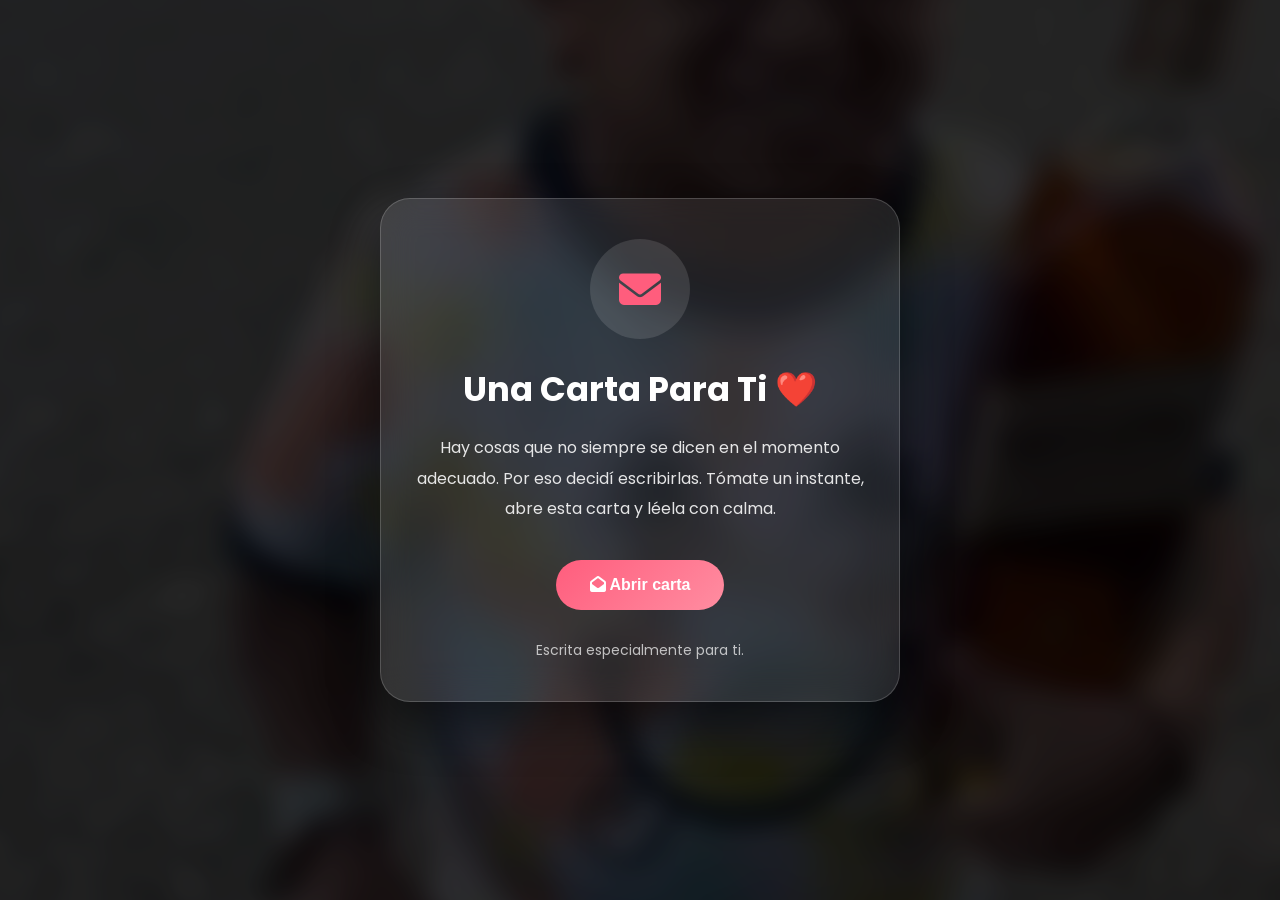
==== carta.html @ 8106d43e "Create carta.html" ====
<!DOCTYPE html>
<html lang="es">

<head>

<meta charset="UTF-8">

<meta name="viewport" content="width=device-width, initial-scale=1.0">

<title>Una Carta Para Ti ❤️</title>

<link rel="icon" href="assets/icono.png">

<link rel="preconnect" href="https://fonts.googleapis.com">

<link rel="preconnect" href="https://fonts.gstatic.com" crossorigin>

<link href="https://fonts.googleapis.com/css2?family=Poppins:wght@300;400;500;600&family=Caveat:wght@400;500;600;700&display=swap" rel="stylesheet">

<link rel="stylesheet" href="https://cdnjs.cloudflare.com/ajax/libs/font-awesome/6.7.2/css/all.min.css">

<style>

*{

margin:0;

padding:0;

box-sizing:border-box;

}

body{

font-family:'Poppins',sans-serif;

background:#111;

min-height:100vh;

display:flex;

justify-content:center;

align-items:center;

padding:40px 20px;

overflow-y:auto;

position:relative;

}

/* Fondo */

body::before{

content:"";

position:fixed;

inset:0;

background:url("assets/JORGITOBOTELLA.jpg") center center/cover no-repeat;

filter:blur(12px) brightness(.28);

transform:scale(1.08);

z-index:-2;

}

body::after{

content:"";

position:fixed;

inset:0;

background:rgba(0,0,0,.25);

z-index:-1;

}

/* Contenedor */

.container{

width:100%;

display:flex;

justify-content:center;

}

/* Sobre */

.envelope{

width:100%;

max-width:520px;

background:rgba(255,255,255,.10);

backdrop-filter:blur(18px);

border:1px solid rgba(255,255,255,.18);

border-radius:30px;

padding:40px 30px;

box-shadow:0 20px 50px rgba(0,0,0,.45);

text-align:center;

}

/* Icono */

.icon{

width:100px;

height:100px;

margin:auto;

border-radius:50%;

display:flex;

justify-content:center;

align-items:center;

background:rgba(255,255,255,.12);

font-size:42px;

color:#ff5d7d;

animation:float 3s ease-in-out infinite;

}

/* Título */

h1{

margin-top:25px;

font-size:34px;

color:white;

}

/* Texto */

.subtitle{

margin-top:18px;

line-height:1.9;

color:rgba(255,255,255,.88);

}

/* Botón */

button{

margin-top:35px;

border:none;

padding:16px 34px;

border-radius:40px;

background:linear-gradient(135deg,#ff5d7d,#ff8da1);

color:white;

font-size:16px;

font-weight:600;

cursor:pointer;

transition:.3s;

}

button:hover{

transform:translateY(-4px);

box-shadow:0 10px 25px rgba(255,93,125,.35);

}

/* Pie */

.footer{

margin-top:30px;

font-size:14px;

opacity:.7;

color:white;

}

/* Responsive */

@media(max-width:600px){

.envelope{

padding:30px 22px;

}

h1{

font-size:28px;

}

.subtitle{

font-size:15px;

line-height:1.8;

}

button{

width:100%;

}

}

/* Animación */

@keyframes float{

0%{

transform:translateY(0);

}

50%{

transform:translateY(-10px);

}

100%{

transform:translateY(0);

}

}

/*=========================
        CARTA
=========================*/

.letter{

    position:fixed;

    inset:0;

    display:none;

    justify-content:center;

    align-items:center;

    padding:30px;

    background:rgba(0,0,0,.45);

    backdrop-filter:blur(8px);

    z-index:100;

}

/* Papel */

.paper{

    width:min(850px,95%);

    max-height:90vh;

    overflow-y:auto;

    background:#fdf8ee;

    color:#444;

    border-radius:18px;

    padding:50px;

    box-shadow:0 25px 60px rgba(0,0,0,.45);

    animation:paperAppear .8s;

}

/* Cabecera */

.paper-header{

    text-align:center;

    font-family:'Caveat',cursive;

    font-size:42px;

    color:#d84c6f;

    margin-bottom:40px;

}

/* Texto */

.paper-body{

    font-family:'Caveat',cursive;

    font-size:34px;

    line-height:1.9;

    min-height:300px;

    white-space:pre-wrap;

}

/* Firma */

.signature{

    margin-top:50px;

    text-align:right;

    font-family:'Caveat',cursive;

}

.signature h3{

    font-size:38px;

    color:#c94b6a;

}

.signature span{

    display:block;

    margin-top:10px;

    font-size:24px;

    color:#777;

}

/* Scroll bonito */

.paper::-webkit-scrollbar{

    width:8px;

}

.paper::-webkit-scrollbar-thumb{

    background:#d6c4aa;

    border-radius:20px;

}

/* Responsive */

@media(max-width:600px){

.paper{

    padding:30px;

}

.paper-header{

    font-size:34px;

}

.paper-body{

    font-size:28px;

    line-height:1.8;

}

.signature h3{

    font-size:32px;

}

.signature span{

    font-size:20px;

}

}

/* Animación */

@keyframes paperAppear{

0%{

opacity:0;

transform:scale(.9) translateY(40px);

}

100%{

opacity:1;

transform:scale(1) translateY(0);

}

}

.signature h3,
.signature span{

opacity:0;

}

</style>

</head>

<body>

<div class="container">

<div class="envelope">

<div class="icon">

<i class="fa-solid fa-envelope"></i>

</div>

<h1>

Una Carta Para Ti ❤️

</h1>

<p class="subtitle">

Hay cosas que no siempre se dicen en el momento adecuado.

Por eso decidí escribirlas.

Tómate un instante, abre esta carta y léela con calma.

</p>

<button id="openLetter">

<i class="fa-solid fa-envelope-open"></i>

Abrir carta

</button>

<div class="footer">

Escrita especialmente para ti.

</div>

</div>

</div>
<!-- CARTA -->

<div class="letter" id="letter">

    <div class="paper">

        <div class="paper-header">

            ❤️ Para ti ❤️

        </div>

        <div class="paper-body">

            <p id="typing"></p>

        </div>

        <div class="signature">

            <h3 id="firma"></h3>

            <span id="fecha"></span>

        </div>

    </div>

</div>

<script>

//=============================
// ELEMENTOS
//=============================

const envelope = document.querySelector(".envelope");

const openButton = document.getElementById("openLetter");

const letter = document.getElementById("letter");

const typing = document.getElementById("typing");

const firma = document.getElementById("firma");

const fecha = document.getElementById("fecha");


//=============================
// TU CARTA
//=============================

const texto = `

Querida ❤️,

Aquí puedes escribir todo lo que quieras.

No importa si es una carta larga o corta.

Cada palabra aparecerá poco a poco, como si la estuvieras escribiendo en ese mismo instante.

Puedes dejar párrafos en blanco.

Puedes contar recuerdos.

Puedes agradecer.

Puedes decir lo que sientes.

Y hacer que este sea el rincón más especial de todo el proyecto.

`;

let indice = 0;


//=============================
// EFECTO MÁQUINA DE ESCRIBIR
//=============================

function escribir(){

    if(indice < texto.length){

        typing.textContent += texto.charAt(indice);

        indice++;

        setTimeout(escribir,25);

    }else{

        mostrarFirma();

    }

}


//=============================
// FIRMA
//=============================

function mostrarFirma(){

    firma.style.opacity="0";

    fecha.style.opacity="0";

    firma.textContent="Con todo mi cariño,\nByron ❤️";

    fecha.textContent="Julio 2026";

    setTimeout(()=>{

        firma.style.transition=".8s";

        firma.style.opacity="1";

    },400);

    setTimeout(()=>{

        fecha.style.transition=".8s";

        fecha.style.opacity="1";

    },1200);

}


//=============================
// ABRIR CARTA
//=============================

openButton.onclick=()=>{

    envelope.style.display="none";

    letter.style.display="flex";

    escribir();

}

</script>
</body>
</html>
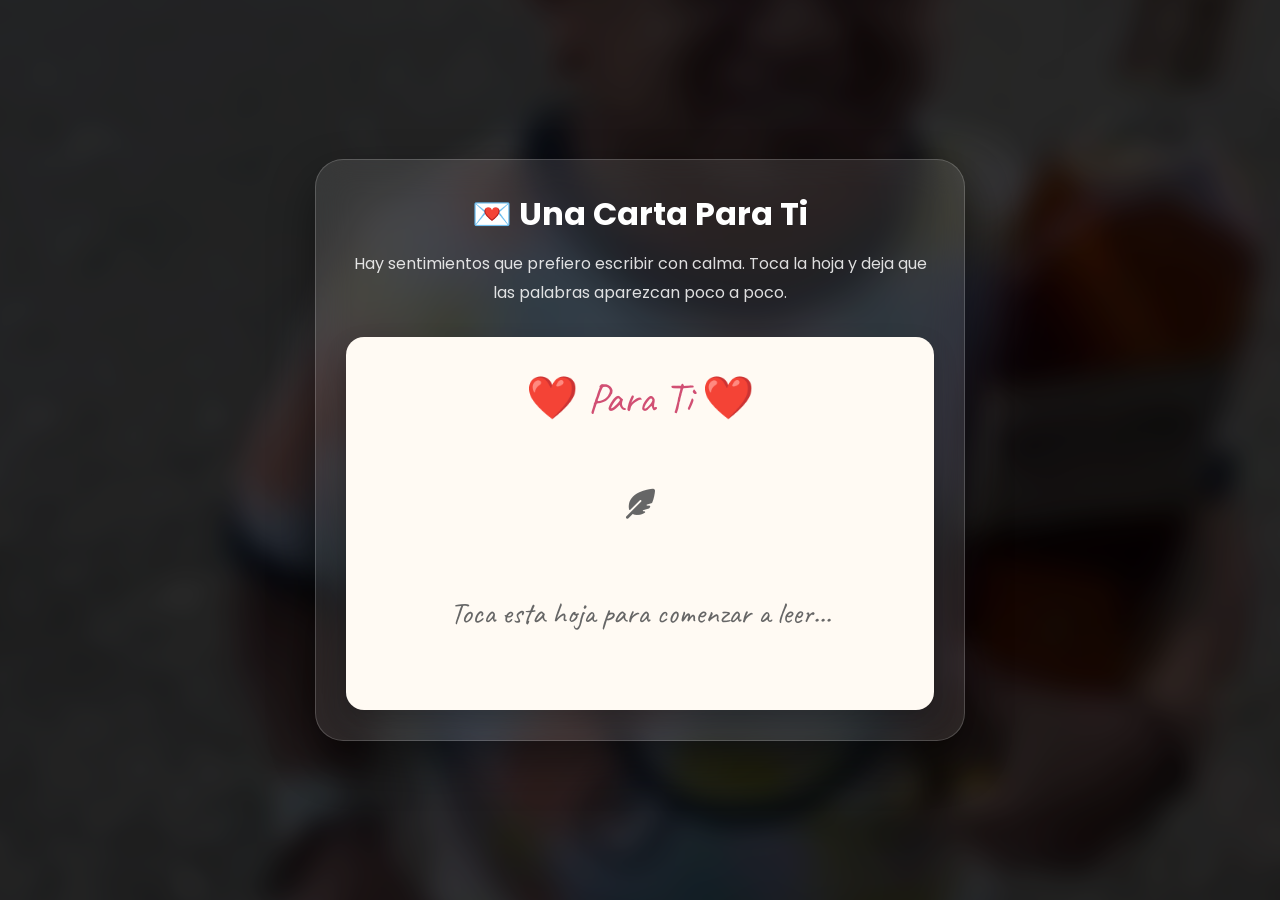
==== commit 84df4983: "Update carta.html" ====
--- a/carta.html
+++ b/carta.html
@@ -5,19 +5,26 @@
 
 <meta charset="UTF-8">
 
-<meta name="viewport" content="width=device-width, initial-scale=1.0">
+<meta name="viewport"
+content="width=device-width, initial-scale=1.0">
 
 <title>Una Carta Para Ti ❤️</title>
 
-<link rel="icon" href="assets/icono.png">
-
-<link rel="preconnect" href="https://fonts.googleapis.com">
-
-<link rel="preconnect" href="https://fonts.gstatic.com" crossorigin>
-
-<link href="https://fonts.googleapis.com/css2?family=Poppins:wght@300;400;500;600&family=Caveat:wght@400;500;600;700&display=swap" rel="stylesheet">
-
-<link rel="stylesheet" href="https://cdnjs.cloudflare.com/ajax/libs/font-awesome/6.7.2/css/all.min.css">
+<link rel="icon"
+href="assets/icono.png">
+
+<link rel="preconnect"
+href="https://fonts.googleapis.com">
+
+<link rel="preconnect"
+href="https://fonts.gstatic.com"
+crossorigin>
+
+<link href="https://fonts.googleapis.com/css2?family=Poppins:wght@300;400;500;600&family=Caveat:wght@400;500;600;700&display=swap"
+rel="stylesheet">
+
+<link rel="stylesheet"
+href="https://cdnjs.cloudflare.com/ajax/libs/font-awesome/6.7.2/css/all.min.css">
 
 <style>
 
@@ -37,23 +44,27 @@
 
 background:#111;
 
+color:white;
+
 min-height:100vh;
 
+padding:40px 20px;
+
 display:flex;
 
 justify-content:center;
 
 align-items:center;
 
-padding:40px 20px;
+position:relative;
 
 overflow-y:auto;
 
-position:relative;
-
-}
-
-/* Fondo */
+}
+
+/*==============================
+FONDO
+==============================*/
 
 body::before{
 
@@ -63,9 +74,11 @@
 
 inset:0;
 
-background:url("assets/JORGITOBOTELLA.jpg") center center/cover no-repeat;
-
-filter:blur(12px) brightness(.28);
+background:url("assets/JORGITOBOTELLA.jpg")
+center center/cover no-repeat;
+
+filter:blur(12px)
+brightness(.28);
 
 transform:scale(1.08);
 
@@ -81,13 +94,15 @@
 
 inset:0;
 
-background:rgba(0,0,0,.25);
+background:rgba(0,0,0,.20);
 
 z-index:-1;
 
 }
 
-/* Contenedor */
+/*==============================
+CONTENEDOR
+==============================*/
 
 .container{
 
@@ -99,13 +114,15 @@
 
 }
 
-/* Sobre */
-
-.envelope{
+/*==============================
+CARD
+==============================*/
+
+.card{
 
 width:100%;
 
-max-width:520px;
+max-width:650px;
 
 background:rgba(255,255,255,.10);
 
@@ -113,366 +130,229 @@
 
 border:1px solid rgba(255,255,255,.18);
 
-border-radius:30px;
-
-padding:40px 30px;
-
-box-shadow:0 20px 50px rgba(0,0,0,.45);
+border-radius:28px;
+
+padding:30px;
+
+box-shadow:0 20px 45px rgba(0,0,0,.45);
+
+}
+
+/*==============================
+TÍTULO
+==============================*/
+
+h1{
 
 text-align:center;
 
-}
-
-/* Icono */
-
-.icon{
-
-width:100px;
-
-height:100px;
-
-margin:auto;
-
-border-radius:50%;
-
-display:flex;
-
-justify-content:center;
-
-align-items:center;
-
-background:rgba(255,255,255,.12);
+font-size:32px;
+
+margin-bottom:12px;
+
+}
+
+.subtitle{
+
+text-align:center;
+
+line-height:1.8;
+
+opacity:.85;
+
+margin-bottom:30px;
+
+}
+
+/*==============================
+PAPEL
+==============================*/
+
+.paper{
+
+background:#fffaf3;
+
+color:#444;
+
+border-radius:18px;
+
+padding:35px;
+
+box-shadow:0 10px 25px rgba(0,0,0,.18);
+
+cursor:pointer;
+
+transition:.35s;
+
+}
+
+.paper:hover{
+
+transform:translateY(-3px);
+
+}
+
+/* Encabezado del papel */
+
+.paper-title{
+
+font-family:'Caveat',cursive;
 
 font-size:42px;
 
-color:#ff5d7d;
-
-animation:float 3s ease-in-out infinite;
-
-}
-
-/* Título */
+text-align:center;
+
+color:#d14f73;
+
+margin-bottom:18px;
+
+}
+
+/* Texto inicial */
+
+.paper-start{
+
+font-family:'Caveat',cursive;
+
+font-size:30px;
+
+text-align:center;
+
+color:#666;
+
+line-height:1.8;
+
+padding:35px 0;
+
+}
+
+/*==============================
+RESPONSIVE
+==============================*/
+
+@media(max-width:600px){
+
+.card{
+
+padding:20px;
+
+}
 
 h1{
 
-margin-top:25px;
+font-size:27px;
+
+}
+
+.subtitle{
+
+font-size:15px;
+
+}
+
+.paper{
+
+padding:25px;
+
+}
+
+.paper-title{
 
 font-size:34px;
 
-color:white;
-
-}
-
-/* Texto */
-
-.subtitle{
-
-margin-top:18px;
-
-line-height:1.9;
-
-color:rgba(255,255,255,.88);
-
-}
-
-/* Botón */
-
-button{
-
-margin-top:35px;
-
-border:none;
-
-padding:16px 34px;
-
-border-radius:40px;
-
-background:linear-gradient(135deg,#ff5d7d,#ff8da1);
-
-color:white;
-
-font-size:16px;
-
-font-weight:600;
-
-cursor:pointer;
-
-transition:.3s;
-
-}
-
-button:hover{
-
-transform:translateY(-4px);
-
-box-shadow:0 10px 25px rgba(255,93,125,.35);
-
-}
-
-/* Pie */
-
-.footer{
-
-margin-top:30px;
-
-font-size:14px;
-
-opacity:.7;
-
-color:white;
-
-}
-
-/* Responsive */
-
-@media(max-width:600px){
-
-.envelope{
-
-padding:30px 22px;
-
-}
-
-h1{
-
-font-size:28px;
-
-}
-
-.subtitle{
-
-font-size:15px;
-
-line-height:1.8;
-
-}
-
-button{
-
-width:100%;
-
-}
-
-}
-
-/* Animación */
-
-@keyframes float{
-
-0%{
-
-transform:translateY(0);
-
-}
-
-50%{
-
-transform:translateY(-10px);
-
-}
-
-100%{
-
-transform:translateY(0);
-
-}
-
-}
-
-/*=========================
-        CARTA
-=========================*/
-
-.letter{
-
-    position:fixed;
-
-    inset:0;
-
-    display:none;
-
-    justify-content:center;
-
-    align-items:center;
-
-    padding:30px;
-
-    background:rgba(0,0,0,.45);
-
-    backdrop-filter:blur(8px);
-
-    z-index:100;
-
-}
-
-/* Papel */
-
-.paper{
-
-    width:min(850px,95%);
-
-    max-height:90vh;
-
-    overflow-y:auto;
-
-    background:#fdf8ee;
+}
+
+.paper-start{
+
+font-size:25px;
+
+}
+
+}
+
+/*==============================
+CARTA
+==============================*/
+
+.letter-text{
+
+    font-family:'Caveat',cursive;
+
+    font-size:30px;
+
+    line-height:1.8;
 
     color:#444;
 
-    border-radius:18px;
-
-    padding:50px;
-
-    box-shadow:0 25px 60px rgba(0,0,0,.45);
-
-    animation:paperAppear .8s;
-
-}
-
-/* Cabecera */
-
-.paper-header{
-
-    text-align:center;
+    white-space:pre-wrap;
+
+    margin-top:10px;
+
+}
+
+/* Firma */
+
+.signature{
+
+    margin-top:25px;
+
+    text-align:right;
 
     font-family:'Caveat',cursive;
 
-    font-size:42px;
-
-    color:#d84c6f;
-
-    margin-bottom:40px;
-
-}
-
-/* Texto */
-
-.paper-body{
-
-    font-family:'Caveat',cursive;
+}
+
+#firma{
 
     font-size:34px;
 
-    line-height:1.9;
-
-    min-height:300px;
-
-    white-space:pre-wrap;
-
-}
-
-/* Firma */
-
-.signature{
-
-    margin-top:50px;
-
-    text-align:right;
-
-    font-family:'Caveat',cursive;
-
-}
-
-.signature h3{
-
-    font-size:38px;
-
-    color:#c94b6a;
-
-}
-
-.signature span{
-
-    display:block;
-
-    margin-top:10px;
-
-    font-size:24px;
+    color:#d14f73;
+
+    opacity:0;
+
+}
+
+#fecha{
+
+    margin-top:6px;
+
+    font-size:22px;
 
     color:#777;
 
-}
-
-/* Scroll bonito */
-
-.paper::-webkit-scrollbar{
-
-    width:8px;
-
-}
-
-.paper::-webkit-scrollbar-thumb{
-
-    background:#d6c4aa;
-
-    border-radius:20px;
-
-}
-
-/* Responsive */
-
-@media(max-width:600px){
-
-.paper{
-
-    padding:30px;
-
-}
-
-.paper-header{
-
-    font-size:34px;
-
-}
-
-.paper-body{
-
-    font-size:28px;
-
-    line-height:1.8;
-
-}
-
-.signature h3{
-
-    font-size:32px;
-
-}
-
-.signature span{
-
-    font-size:20px;
-
-}
-
-}
-
-/* Animación */
-
-@keyframes paperAppear{
-
-0%{
+    opacity:0;
+
+}
+
+/* Cursor */
+
+.cursor{
+
+    display:inline-block;
+
+    width:2px;
+
+    background:#444;
+
+    animation:blink .7s infinite;
+
+    margin-left:2px;
+
+}
+
+@keyframes blink{
+
+0%,50%{
+
+opacity:1;
+
+}
+
+51%,100%{
 
 opacity:0;
 
-transform:scale(.9) translateY(40px);
-
-}
-
-100%{
-
-opacity:1;
-
-transform:scale(1) translateY(0);
-
-}
-
-}
-
-.signature h3,
-.signature span{
-
-opacity:0;
+}
 
 }
 
@@ -484,88 +364,78 @@
 
 <div class="container">
 
-<div class="envelope">
-
-<div class="icon">
-
-<i class="fa-solid fa-envelope"></i>
+<div class="card">
+
+<h1>
+
+💌 Una Carta Para Ti
+
+</h1>
+
+<p class="subtitle">
+
+Hay sentimientos que prefiero escribir con calma.
+Toca la hoja y deja que las palabras aparezcan poco a poco.
+
+</p>
+
+<div class="paper" id="paper">
+
+    <!-- Pantalla inicial -->
+    <div id="welcomePaper">
+
+        <div class="paper-title">
+
+            ❤️ Para Ti ❤️
+
+        </div>
+
+        <div class="paper-start">
+
+            <i class="fa-solid fa-feather-pointed"></i>
+
+            <br><br>
+
+            Toca esta hoja para comenzar a leer...
+
+        </div>
+
+    </div>
+
+    <!-- Carta -->
+    <div id="letterContent" style="display:none;">
+
+        <div class="paper-title">
+
+            ❤️ Para Ti ❤️
+
+        </div>
+
+        <div class="letter-text" id="typing"></div>
+
+        <div class="signature">
+
+            <div id="firma"></div>
+
+            <div id="fecha"></div>
+
+        </div>
+
+    </div>
 
 </div>
 
-<h1>
-
-Una Carta Para Ti ❤️
-
-</h1>
-
-<p class="subtitle">
-
-Hay cosas que no siempre se dicen en el momento adecuado.
-
-Por eso decidí escribirlas.
-
-Tómate un instante, abre esta carta y léela con calma.
-
-</p>
-
-<button id="openLetter">
-
-<i class="fa-solid fa-envelope-open"></i>
-
-Abrir carta
-
-</button>
-
-<div class="footer">
-
-Escrita especialmente para ti.
-
-</div>
-
-</div>
-
-</div>
-<!-- CARTA -->
-
-<div class="letter" id="letter">
-
-    <div class="paper">
-
-        <div class="paper-header">
-
-            ❤️ Para ti ❤️
-
-        </div>
-
-        <div class="paper-body">
-
-            <p id="typing"></p>
-
-        </div>
-
-        <div class="signature">
-
-            <h3 id="firma"></h3>
-
-            <span id="fecha"></span>
-
-        </div>
-
-    </div>
-
-</div>
-
 <script>
 
 //=============================
 // ELEMENTOS
 //=============================
 
-const envelope = document.querySelector(".envelope");
-
-const openButton = document.getElementById("openLetter");
-
-const letter = document.getElementById("letter");
+const paper = document.getElementById("paper");
+
+const welcomePaper = document.getElementById("welcomePaper");
+
+const letterContent = document.getElementById("letterContent");
 
 const typing = document.getElementById("typing");
 
@@ -575,49 +445,48 @@
 
 
 //=============================
-// TU CARTA
-//=============================
-
-const texto = `
-
-Querida ❤️,
-
-Aquí puedes escribir todo lo que quieras.
-
-No importa si es una carta larga o corta.
-
-Cada palabra aparecerá poco a poco, como si la estuvieras escribiendo en ese mismo instante.
-
-Puedes dejar párrafos en blanco.
-
-Puedes contar recuerdos.
-
-Puedes agradecer.
-
-Puedes decir lo que sientes.
-
-Y hacer que este sea el rincón más especial de todo el proyecto.
-
-`;
-
-let indice = 0;
-
-
-//=============================
-// EFECTO MÁQUINA DE ESCRIBIR
-//=============================
-
-function escribir(){
-
-    if(indice < texto.length){
-
-        typing.textContent += texto.charAt(indice);
-
-        indice++;
-
-        setTimeout(escribir,25);
-
-    }else{
+// CARTA
+//=============================
+
+const carta = `Querida ❤️,
+
+Aquí comenzará tu carta.
+
+Podrás escribir tantos párrafos como quieras.
+
+Cada línea aparecerá poco a poco, haciendo que la lectura sea mucho más especial.
+
+Gracias por formar parte de tantos recuerdos conmigo.
+
+Espero que este pequeño detalle consiga sacarte una sonrisa.
+
+Con cariño...`;
+
+let posicion = 0;
+
+let escribiendo = false;
+
+
+//=============================
+// EFECTO ESCRITURA
+//=============================
+
+function escribirCarta(){
+
+    if(posicion < carta.length){
+
+        typing.innerHTML = carta.substring(0,posicion+1) +
+        '<span class="cursor"></span>';
+
+        posicion++;
+
+        setTimeout(escribirCarta,30);
+
+    }
+
+    else{
+
+        typing.innerHTML = carta;
 
         mostrarFirma();
 
@@ -632,29 +501,21 @@
 
 function mostrarFirma(){
 
-    firma.style.opacity="0";
-
-    fecha.style.opacity="0";
-
-    firma.textContent="Con todo mi cariño,\nByron ❤️";
-
-    fecha.textContent="Julio 2026";
+    firma.innerHTML="Byron ❤️";
+
+    fecha.innerHTML="Julio 2026";
+
+    firma.style.transition=".8s";
+
+    fecha.style.transition=".8s";
+
+    firma.style.opacity="1";
 
     setTimeout(()=>{
 
-        firma.style.transition=".8s";
-
-        firma.style.opacity="1";
-
-    },400);
-
-    setTimeout(()=>{
-
-        fecha.style.transition=".8s";
-
         fecha.style.opacity="1";
 
-    },1200);
+    },600);
 
 }
 
@@ -663,16 +524,21 @@
 // ABRIR CARTA
 //=============================
 
-openButton.onclick=()=>{
-
-    envelope.style.display="none";
-
-    letter.style.display="flex";
-
-    escribir();
-
-}
+paper.addEventListener("click",()=>{
+
+    if(escribiendo) return;
+
+    escribiendo=true;
+
+    welcomePaper.style.display="none";
+
+    letterContent.style.display="block";
+
+    escribirCarta();
+
+});
 
 </script>
+
 </body>
 </html>
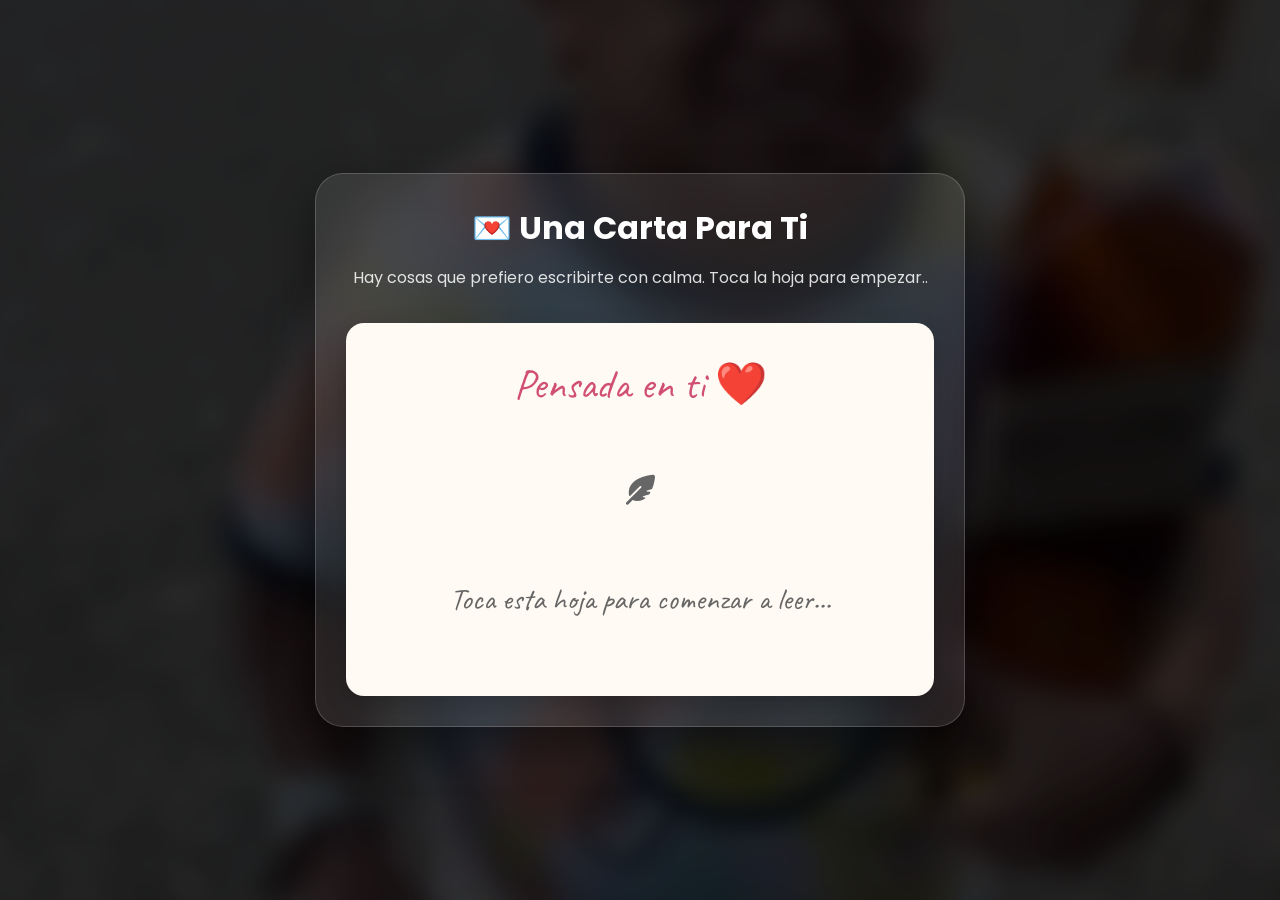
==== commit 51531101: "Update carta.html" ====
--- a/carta.html
+++ b/carta.html
@@ -10,8 +10,7 @@
 
 <title>Una Carta Para Ti ❤️</title>
 
-<link rel="icon"
-href="assets/icono.png">
+<link rel="icon" type="image/png" href="https://img.icons8.com/?size=100&id=EatoE3zyvPzJ&format=png&color=000000">
 
 <link rel="preconnect"
 href="https://fonts.googleapis.com">
@@ -373,10 +372,8 @@
 </h1>
 
 <p class="subtitle">
-
-Hay sentimientos que prefiero escribir con calma.
-Toca la hoja y deja que las palabras aparezcan poco a poco.
-
+Hay cosas que prefiero escribirte con calma.
+Toca la hoja para empezar..
 </p>
 
 <div class="paper" id="paper">
@@ -386,7 +383,7 @@
 
         <div class="paper-title">
 
-            ❤️ Para Ti ❤️
+            Pensada en ti ❤️
 
         </div>
 
@@ -407,7 +404,7 @@
 
         <div class="paper-title">
 
-            ❤️ Para Ti ❤️
+            Para Ti ❤️
 
         </div>
 
@@ -448,19 +445,33 @@
 // CARTA
 //=============================
 
-const carta = `Querida ❤️,
-
-Aquí comenzará tu carta.
-
-Podrás escribir tantos párrafos como quieras.
-
-Cada línea aparecerá poco a poco, haciendo que la lectura sea mucho más especial.
-
-Gracias por formar parte de tantos recuerdos conmigo.
-
-Espero que este pequeño detalle consiga sacarte una sonrisa.
-
-Con cariño...`;
+const carta = `Querida Estefania,
+
+no sabría por donde empezar esta carta,
+no sabría como decirte lo que has echo en mi.
+en poco tiempo que hemos compartido me has echo
+una persona muy feliz, y agradezco cada momento
+cada beso, cada sonrisa espontanea y cada lugar
+de paz que encontraba cuando estaba contigo.
+
+se que a lo mejor no soy el mejor para expresar
+este tipo de cosas pero quiero que sepas
+que aquí tienes una persona que te quiere mucho,
+que anhela verte feliz, que las cosas te vayan bien, 
+que luches y persigas tus sueños.
+no dudes en contar conmigo para cuando necesites, aquí estaré
+para tus días malos, buenos, y de loquita.
+
+se que para los dos seria mucho mejor todo, si estuviésemos juntos
+pero el destino es caprichoso, y quiero que sepas que la distancia
+a lo mejor puede separar físicamente a dos personas,
+pero no puede borrar un sentimiento.
+
+todo va a estar y salir bien ❤️
+
+muchas palabras poca accion. 
+
+Con cariño y amor..`;
 
 let posicion = 0;
 
@@ -480,7 +491,7 @@
 
         posicion++;
 
-        setTimeout(escribirCarta,30);
+        setTimeout(escribirCarta,20);
 
     }
 
@@ -501,7 +512,7 @@
 
 function mostrarFirma(){
 
-    firma.innerHTML="Byron ❤️";
+    firma.innerHTML="elMijin";
 
     fecha.innerHTML="Julio 2026";
 
